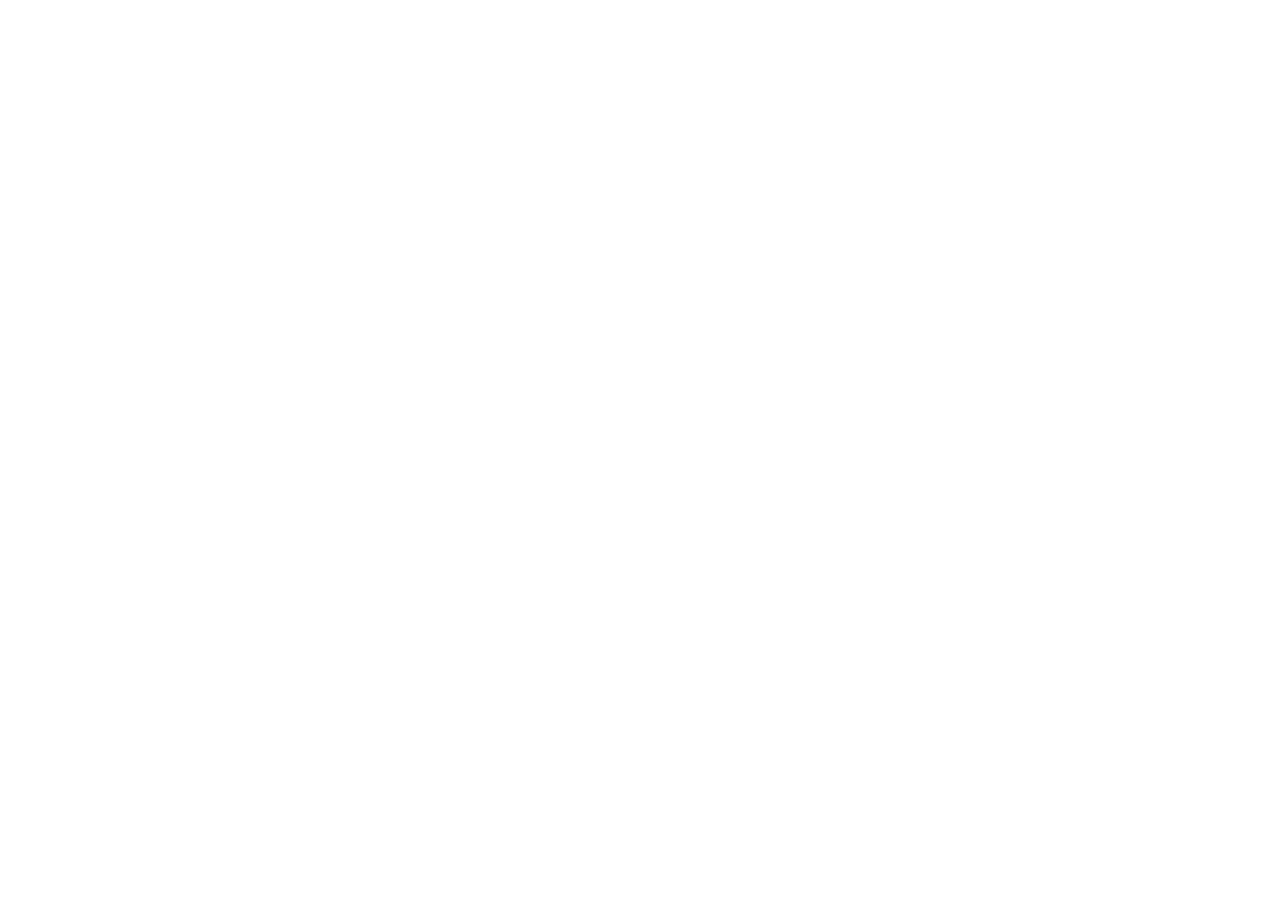
==== index.html @ b7127885 "demo page" ====
<!DOCTYPE html>
<html>
<head>
	<title>MyNote</title>
	<link rel="stylesheet" type="text/css" href="style.css">
	<meta name="viewport" content="width=device-width, initial-scale=1">
</head>
<body>
	<ul class="tag-list"></ul>
	<ul class="note-list"</ul>
	<div class="note-content"></div>
</body>
</html>
---- style.css ----
*{
	margin: 0px;
	padding: 0px;
	font-family: sans-serif;
}

a{
	text-decoration: none;
	display: block;
}

.title{
	display: block;
	padding: 70px 0px 90px 0px;
	font-size:40px;
}

#tag{
	background-color: black;
	color: gray;
	width: 15%;
	height: 768px;
	float: left;
	border-right: 10px #ebebeb solid;
}

#tag-title{
	text-align: center;
}

ul{
	list-style: none;
}

#tag-list{
	font-size: 20px;
	height: 60%;
}

#tag-list li a{
	height:40px;
	text-indent: 15%;
	line-height: 40px;
}

#tag-list li a:link    {color:gray;}
#tag-list li a:visited {color:gray;}
#tag-list li a:hover{
	color:white;
	background-color: gray;
}
#tag-list li a:active  {color:yellow;}

#note{
	margin-left: 17%;
	width: 35%;
	height:768px;
}

#note-list li{
	background-color: #ebebeb;
}

#note-list li h3{
	margin:0px 0px 5px 0px;
}
#note-list li a{
	height:60px;
	margin-bottom: 5px;
	color:black;
}
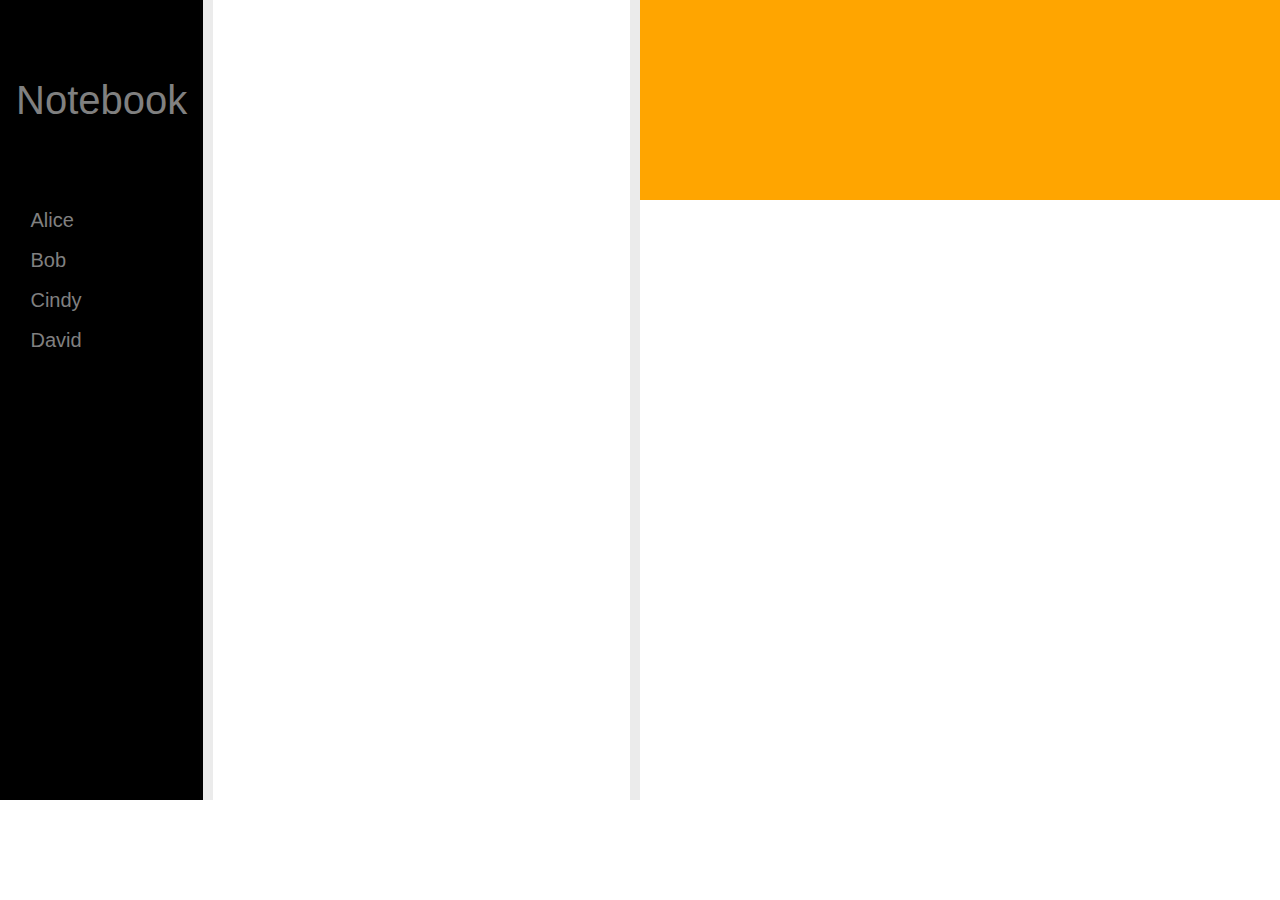
==== commit cec67005: "basic view" ====
--- a/index.html
+++ b/index.html
@@ -2,12 +2,33 @@
 <html>
 <head>
 	<title>MyNote</title>
+	<meta http-equiv="content-type" content="text/html;charset=utf-8">
 	<link rel="stylesheet" type="text/css" href="style.css">
 	<meta name="viewport" content="width=device-width, initial-scale=1">
 </head>
 <body>
-	<ul class="tag-list"></ul>
-	<ul class="note-list"</ul>
-	<div class="note-content"></div>
+	<div class="grid">
+		<div class="row title">
+			<p id="tag-title" class="col-1 tag">Notebook</h1>
+			<p id="note-tag" class="col-2 note-list"></p>
+			<p id="note-name" class="col-3"></p>
+		</div>
+		<div class="row">
+			<div class="col-1 tag">
+				<ul id="tag-list">
+					
+				</ul>
+			</div>
+			<div class="col-2 note-list">
+				<ul id="note-list">
+					
+				</ul>
+			</div>
+			<div class="col-3" id="note-content">
+				
+			</div>
+		</div>
+	</div>
+	<script type="text/javascript" src="app.js"></script>
 </body>
 </html>--- a/style.css
+++ b/style.css
@@ -1,7 +1,18 @@
+* {
+    -webkit-box-sizing: border-box;
+    -moz-box-sizing: border-box;
+    -ms-box-sizing: border-box;
+    box-sizing: border-box;
+}
+
 *{
 	margin: 0px;
 	padding: 0px;
 	font-family: sans-serif;
+}
+
+ul{
+	list-style: none;
 }
 
 a{
@@ -9,32 +20,47 @@
 	display: block;
 }
 
+.grid {
+	height: 100%;
+    width: 100%;
+}
+
+.row {
+    width: 100%;
+    display: flex;
+}
+
+.col-1{
+	width:16.66%;
+}
+
+.col-2{
+	width:33.33%;
+}
+
+.col-3{
+	width: 50%;
+}
+
 .title{
-	display: block;
-	padding: 70px 0px 90px 0px;
+	height:200px;
+	line-height: 200px;
 	font-size:40px;
 }
 
-#tag{
+.tag{
 	background-color: black;
 	color: gray;
-	width: 15%;
-	height: 768px;
-	float: left;
 	border-right: 10px #ebebeb solid;
 }
+
 
 #tag-title{
 	text-align: center;
 }
 
-ul{
-	list-style: none;
-}
-
 #tag-list{
 	font-size: 20px;
-	height: 60%;
 }
 
 #tag-list li a{
@@ -43,18 +69,38 @@
 	line-height: 40px;
 }
 
-#tag-list li a:link    {color:gray;}
-#tag-list li a:visited {color:gray;}
+#tag-list li a:link{
+	color:gray;
+}
+
+#tag-list li a:visited{
+	color:gray;
+}
+
 #tag-list li a:hover{
 	color:white;
 	background-color: gray;
 }
-#tag-list li a:active  {color:yellow;}
 
-#note{
-	margin-left: 17%;
-	width: 35%;
-	height:768px;
+#tag-list li a:active{
+	color:yellow;
+}
+
+#tag-footer{
+	min-height:300px;
+}
+
+.note-list{
+	border-right: 10px #ebebeb solid;
+}
+
+#note-tag{
+	text-indent: 20px;
+}
+
+#note-list{
+	padding: 0px 10px;
+	height:600px;
 }
 
 #note-list li{
@@ -62,12 +108,39 @@
 }
 
 #note-list li h3{
-	margin:0px 0px 5px 0px;
+	margin-bottom:5px;
 }
+
 #note-list li a{
 	height:60px;
 	margin-bottom: 5px;
 	color:black;
 }
 
+#note-list li a:link{
+	color:black;
+}
 
+#note-list li a:visited{
+	color:black;
+}
+
+#note-list li a:hover{
+	border: 1px #33ffff solid;
+	background-color: white;
+}
+
+#tag-footer{
+	height:100px;
+}
+
+#note-name{
+	background-color: orange;
+	text-indent: 30px;
+}
+
+#note-content{
+	padding: 20px 20px;
+}
+
+
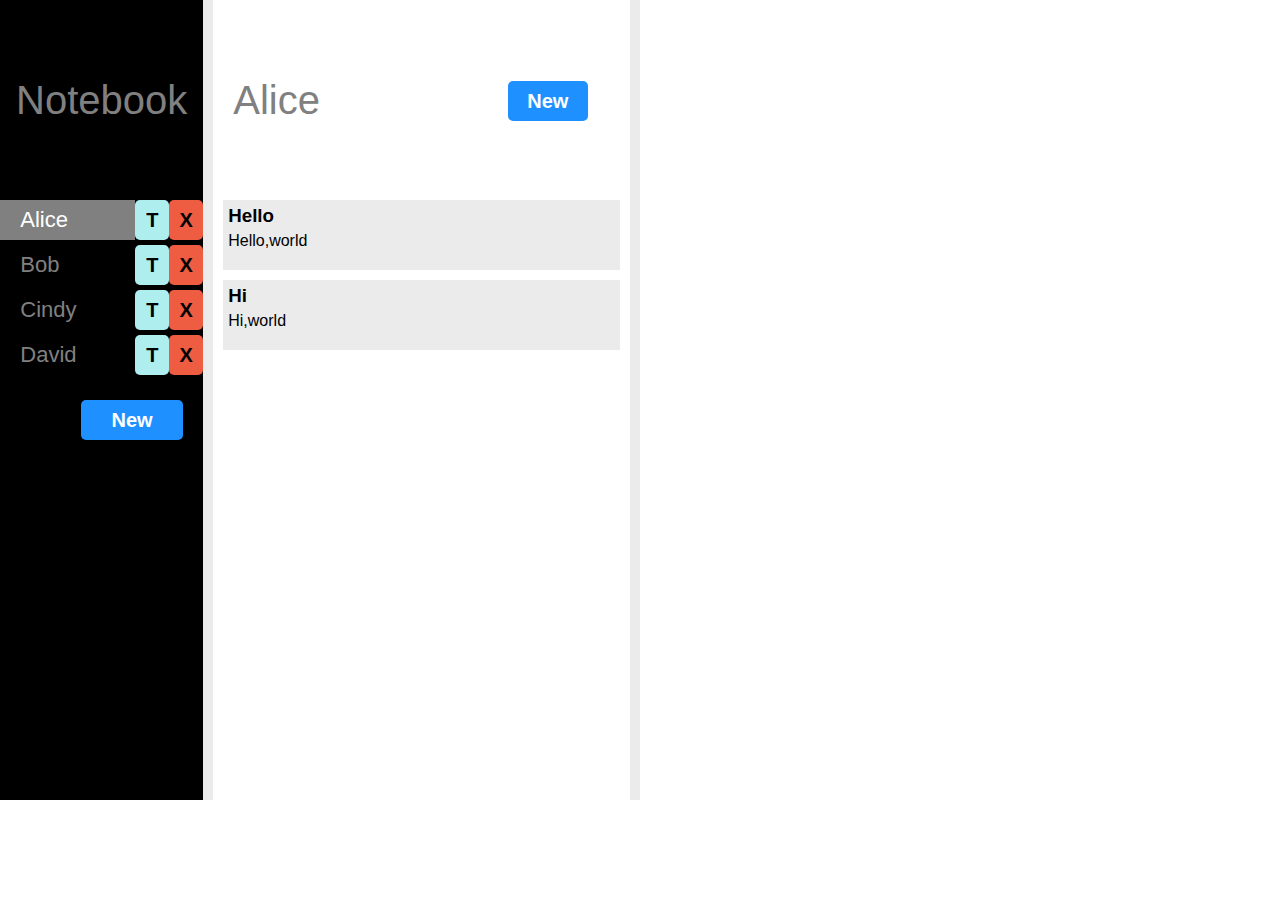
==== commit 32f836e9: "view modified" ====
--- a/index.html
+++ b/index.html
@@ -9,15 +9,24 @@
 <body>
 	<div class="grid">
 		<div class="row title">
-			<p id="tag-title" class="col-1 tag">Notebook</h1>
-			<p id="note-tag" class="col-2 note-list"></p>
-			<p id="note-name" class="col-3"></p>
+			<div id="tag-title" class="col-1 tag">Notebook</div>
+			<div class="col-1" id="note-tag"></div>
+			<div class="col-1 note-list">
+				<a href="#" id="new-note" class="button">New</a>
+			</div>
+			<div id="note-name" class="col-2 note-name">	
+			</div>
+			<div class="col-1 note-name" id="edit-button">
+			</div>
 		</div>
 		<div class="row">
 			<div class="col-1 tag">
 				<ul id="tag-list">
+				<li class="active">
 					
+				</li>
 				</ul>
+				<a href="#" id="add-tag" class="button">New</a>
 			</div>
 			<div class="col-2 note-list">
 				<ul id="note-list">
--- a/style.css
+++ b/style.css
@@ -27,6 +27,7 @@
 
 .row {
     width: 100%;
+    display: -webkit-flex;
     display: flex;
 }
 
@@ -42,10 +43,35 @@
 	width: 50%;
 }
 
+.col-4{
+	width:66.66%;
+}
+
+.col-5{
+	width:83.33%;
+}
+
+.col-6{
+	width: 100%;
+}
+
 .title{
 	height:200px;
 	line-height: 200px;
 	font-size:40px;
+}
+
+.button{
+	width: 80px;
+	height: 40px;
+	line-height: 40px;
+	color: white;
+	margin: 40% 0px 0px 40%;
+	font-size: 20px;
+	font-weight: bolder;
+	text-align: center;
+	background-color: #1e90ff;
+	border-radius: 5px;
 }
 
 .tag{
@@ -54,57 +80,71 @@
 	border-right: 10px #ebebeb solid;
 }
 
-
 #tag-title{
 	text-align: center;
 }
 
 #tag-list{
-	font-size: 20px;
+	font-size: 22px;
 }
 
 #tag-list li a{
 	height:40px;
 	text-indent: 15%;
 	line-height: 40px;
+	color: gray;
+	margin-bottom: 5px;
 }
 
-#tag-list li a:link{
-	color:gray;
-}
-
-#tag-list li a:visited{
-	color:gray;
-}
-
-#tag-list li a:hover{
-	color:white;
+.tag .active .tag-name{
+	color: white !important;
 	background-color: gray;
 }
 
-#tag-list li a:active{
-	color:yellow;
+#add-tag{
+	margin-top: 20px;
+	text-align: center;
+	width: 50%;
 }
 
-#tag-footer{
-	min-height:300px;
+.delete-tag,.edit-tag{
+	text-indent: 0px !important;
+	text-align: center;
+	margin: 0px;
+	background-color: #ee5c42;
+	width: 100%;
+	color:black !important;
+}
+
+.edit-tag{
+	background-color: #AEEEEE;
 }
 
 .note-list{
 	border-right: 10px #ebebeb solid;
 }
 
+.note-list .active{
+	border: 1px #1e90ff solid;
+	background-color: white !important;
+}
+
 #note-tag{
 	text-indent: 20px;
+	color:gray;
 }
+
+
 
 #note-list{
 	padding: 0px 10px;
-	height:600px;
+	min-height:600px;
 }
 
 #note-list li{
 	background-color: #ebebeb;
+	margin-bottom: 10px;
+	padding: 5px;
 }
 
 #note-list li h3{
@@ -113,30 +153,24 @@
 
 #note-list li a{
 	height:60px;
-	margin-bottom: 5px;
 	color:black;
 }
 
-#note-list li a:link{
-	color:black;
-}
-
-#note-list li a:visited{
-	color:black;
-}
-
-#note-list li a:hover{
-	border: 1px #33ffff solid;
-	background-color: white;
-}
-
-#tag-footer{
-	height:100px;
+.note-name{
+	background-color: #EE6363;
+	color: white;
+	display: none;
 }
 
 #note-name{
-	background-color: orange;
 	text-indent: 30px;
+	display: none;
+}
+
+#edit-note{
+	display: none;
+	background-color: #AEEEEE;
+	color: black;
 }
 
 #note-content{
@@ -144,3 +178,5 @@
 }
 
 
+
+
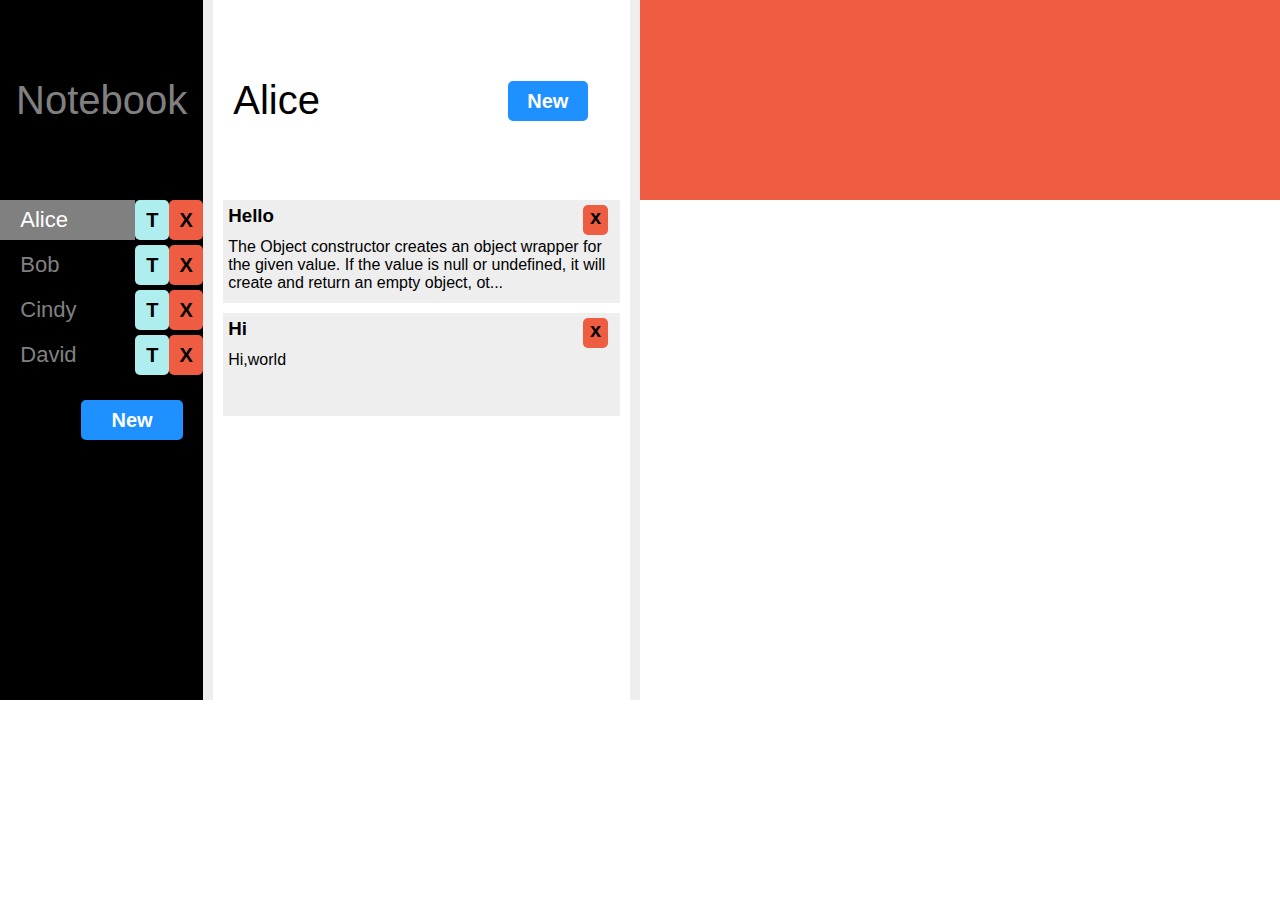
==== commit 056116bb: "edit view, add,remove,update tags" ====
--- a/index.html
+++ b/index.html
@@ -14,17 +14,17 @@
 			<div class="col-1 note-list">
 				<a href="#" id="new-note" class="button">New</a>
 			</div>
-			<div id="note-name" class="col-2 note-name">	
+			<div id="note-name" class="col-2">
+					
 			</div>
-			<div class="col-1 note-name" id="edit-button">
+			<div class="col-1" id="edit-button">
+			
+			</div>
 			</div>
 		</div>
 		<div class="row">
 			<div class="col-1 tag">
 				<ul id="tag-list">
-				<li class="active">
-					
-				</li>
 				</ul>
 				<a href="#" id="add-tag" class="button">New</a>
 			</div>
--- a/style.css
+++ b/style.css
@@ -3,6 +3,7 @@
     -moz-box-sizing: border-box;
     -ms-box-sizing: border-box;
     box-sizing: border-box;
+    //border:1px red solid !important;
 }
 
 *{
@@ -77,7 +78,7 @@
 .tag{
 	background-color: black;
 	color: gray;
-	border-right: 10px #ebebeb solid;
+	border-right: 10px #eeeeee solid;
 }
 
 #tag-title{
@@ -94,6 +95,7 @@
 	line-height: 40px;
 	color: gray;
 	margin-bottom: 5px;
+	width:100%;
 }
 
 .tag .active .tag-name{
@@ -101,6 +103,13 @@
 	background-color: gray;
 }
 
+#edit-tag{
+	height: 40px;
+	width:100%;
+	font-size: 22px;
+	text-indent: 15%;
+}
+
 #add-tag{
 	margin-top: 20px;
 	text-align: center;
@@ -121,7 +130,7 @@
 }
 
 .note-list{
-	border-right: 10px #ebebeb solid;
+	border-right: 10px #eeeeee solid;
 }
 
 .note-list .active{
@@ -131,18 +140,17 @@
 
 #note-tag{
 	text-indent: 20px;
-	color:gray;
 }
 
 
 
 #note-list{
 	padding: 0px 10px;
-	min-height:600px;
+	min-height:500px;
 }
 
 #note-list li{
-	background-color: #ebebeb;
+	background-color: #eeeeee;
 	margin-bottom: 10px;
 	padding: 5px;
 }
@@ -156,19 +164,28 @@
 	color:black;
 }
 
-.note-name{
-	background-color: #EE6363;
+.delete-note{
+	margin: 0px 0px 3px 50%;
+	width:40%;
+	height:30px !important;
+	line-height: 25px;
+	background-color: #ee5c42;
+	border-radius: 5px;
+}
+
+#note-name,#edit-button{
+	background-color: #ee5c42;
 	color: white;
-	display: none;
+	height: 200px;
+	line-height: 200px;
 }
 
 #note-name{
-	text-indent: 30px;
-	display: none;
+	text-indent: 20px;
+	line-height: 200px;
 }
 
 #edit-note{
-	display: none;
 	background-color: #AEEEEE;
 	color: black;
 }
@@ -177,6 +194,31 @@
 	padding: 20px 20px;
 }
 
-
-
-
+#input-title{
+	font-size: 20px;
+	border-style: none;
+	outline: none;
+}
+
+#save-button,#cancel-button{
+	margin: 0px;
+	display: inline-block;
+}
+
+#cancel-button{
+	background-color: #ee5c42;
+}
+
+#edit-area{
+	margin-top: -100px;
+	border-style: none;
+	overflow-y: visible;
+	font-size:18px;
+	width: 100%;
+	resize: none;
+	max-height: 500px;
+	outline: none;
+}
+
+
+
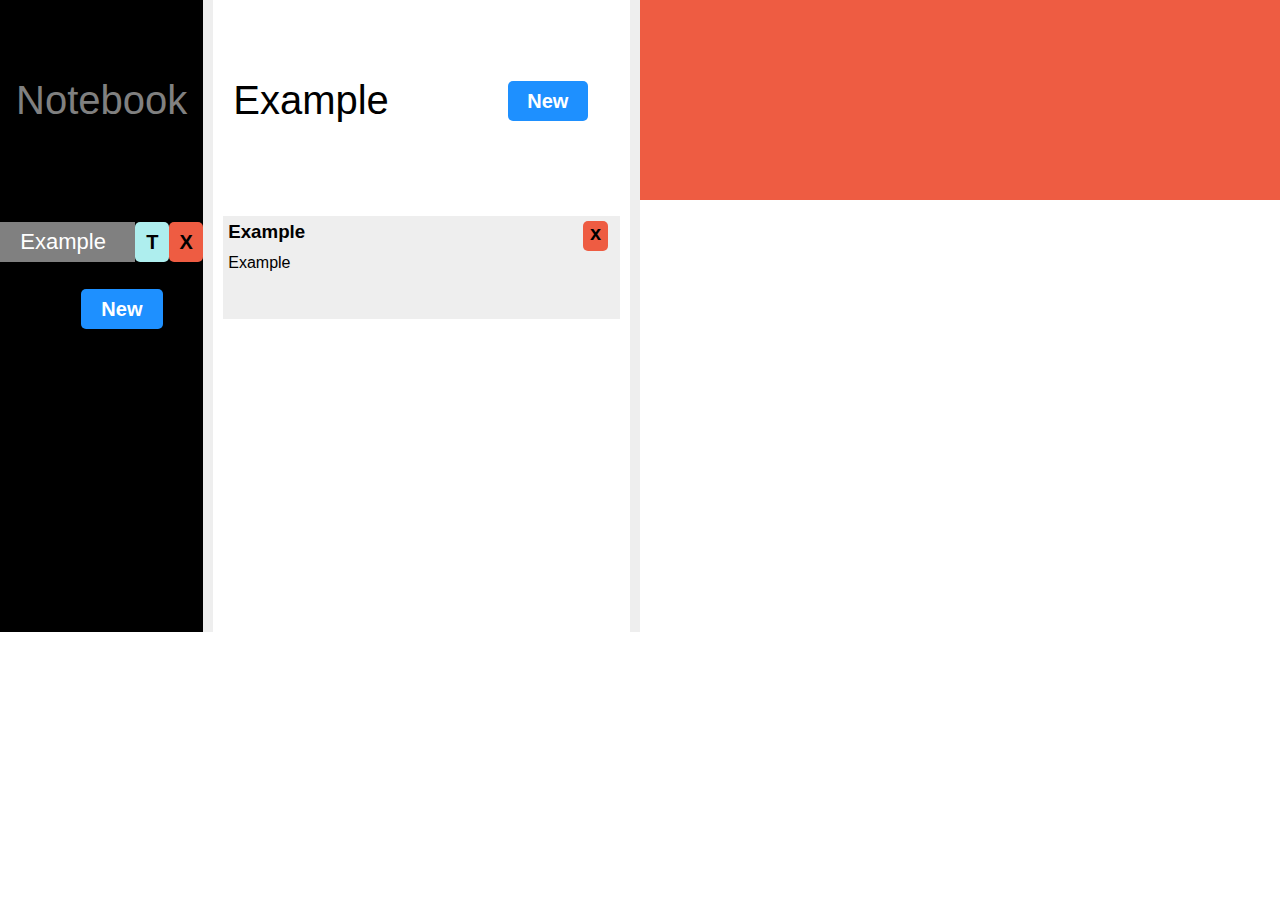
==== commit f0f75335: "version 1.0 finished" ====
--- a/index.html
+++ b/index.html
@@ -5,6 +5,7 @@
 	<meta http-equiv="content-type" content="text/html;charset=utf-8">
 	<link rel="stylesheet" type="text/css" href="style.css">
 	<meta name="viewport" content="width=device-width, initial-scale=1">
+	<script type="text/javascript" src="marked.min.js"></script>
 </head>
 <body>
 	<div class="grid">
--- a/style.css
+++ b/style.css
@@ -3,17 +3,17 @@
     -moz-box-sizing: border-box;
     -ms-box-sizing: border-box;
     box-sizing: border-box;
-    //border:1px red solid !important;
-}
-
-*{
+}
+
+body{
 	margin: 0px;
 	padding: 0px;
-	font-family: sans-serif;
+	font-family: "Microsoft Yahei",sans-serif;
 }
 
 ul{
 	list-style: none;
+	padding: 0px;
 }
 
 a{
@@ -113,7 +113,7 @@
 #add-tag{
 	margin-top: 20px;
 	text-align: center;
-	width: 50%;
+	width: 40%;
 }
 
 .delete-tag,.edit-tag{
@@ -142,11 +142,9 @@
 	text-indent: 20px;
 }
 
-
-
 #note-list{
 	padding: 0px 10px;
-	min-height:500px;
+	min-height:400px;
 }
 
 #note-list li{
@@ -157,6 +155,7 @@
 
 #note-list li h3{
 	margin-bottom:5px;
+	margin-top: 0px;
 }
 
 #note-list li a{
@@ -192,6 +191,7 @@
 
 #note-content{
 	padding: 20px 20px;
+	overflow-y:visible;
 }
 
 #input-title{
@@ -210,15 +210,14 @@
 }
 
 #edit-area{
-	margin-top: -100px;
+	margin-top: -70px;
 	border-style: none;
 	overflow-y: visible;
 	font-size:18px;
+	font-family: "Arial";
 	width: 100%;
 	resize: none;
+	height: 500px;
 	max-height: 500px;
 	outline: none;
 }
-
-
-
